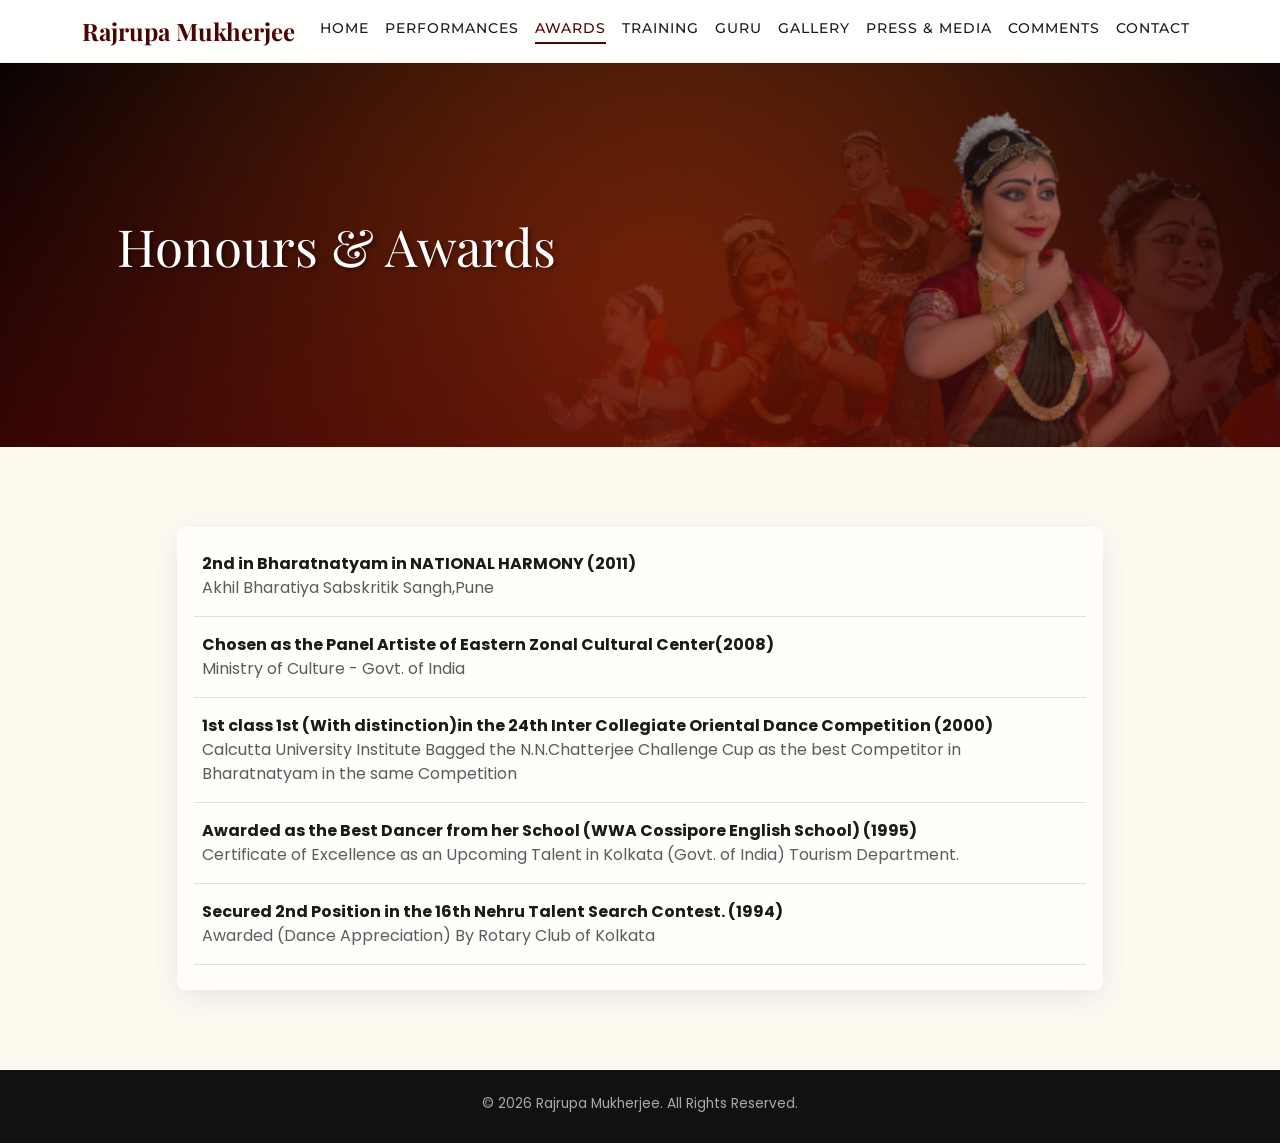
==== awards.html @ b606af64 "Initial commit" ====
<!DOCTYPE html>
<html lang="en">

<head>
    <meta charset="UTF-8">
    <meta name="viewport" content="width=device-width, initial-scale=1.0">
    <title>Awards & Recognitions | Rajrupa Mukherjee</title>

    <meta name="description" content="Awards and recognitions received by Rajrupa Mukherjee.">

    <!-- Fonts -->
    <link rel="preconnect" href="https://fonts.googleapis.com">
    <link rel="preconnect" href="https://fonts.gstatic.com" crossorigin>
    <link
        href="https://fonts.googleapis.com/css2?family=Playfair+Display:wght@400;700&family=Montserrat:wght@300;400;500;600&family=Poppins:wght@300;400;600&display=swap"
        rel="stylesheet">

    <!-- Bootstrap CSS -->
    <link href="https://cdn.jsdelivr.net/npm/bootstrap@5.3.0/dist/css/bootstrap.min.css" rel="stylesheet">
    <!-- Font Awesome -->
    <link rel="stylesheet" href="https://cdnjs.cloudflare.com/ajax/libs/font-awesome/6.0.0/css/all.min.css">
    <!-- Custom CSS -->
    <link rel="stylesheet" href="css/modern.css">

    <link rel="icon" type="image/x-icon" href="favicon.ico">
    <style>
        .award-card {
            transition: transform 0.3s;
            height: 100%;
        }

        .award-card:hover {
            transform: translateY(-5px);
        }

        .year-badge {
            background: var(--accent-color);
            color: white;
            padding: 5px 15px;
            border-radius: 20px;
            font-size: 0.9rem;
            display: inline-block;
            margin-bottom: 10px;
        }
    </style>
</head>

<body>

    <!-- Navigation -->
    <nav class="navbar navbar-expand-lg fixed-top glass-header" id="mainNavbar">
        <div class="container">
            <a class="navbar-brand" href="index.html">Rajrupa Mukherjee</a>
            <button class="navbar-toggler border-0" type="button" data-bs-toggle="collapse"
                data-bs-target="#navbarContent">
                <span class="navbar-toggler-icon"></span>
            </button>
            <div class="collapse navbar-collapse" id="navbarContent">
                <ul class="navbar-nav ms-auto mb-2 mb-lg-0">
                    <li class="nav-item"><a class="nav-link" href="index.html">Home</a></li>
                    <li class="nav-item"><a class="nav-link" href="performances.html">Performances</a></li>
                    <li class="nav-item"><a class="nav-link active" href="awards.html">Awards</a></li>
                    <li class="nav-item"><a class="nav-link" href="training.html">Training</a></li>
                    <li class="nav-item"><a class="nav-link" href="guru.html">Guru</a></li>
                    <li class="nav-item"><a class="nav-link" href="gallery.html">Gallery</a></li>
                    <li class="nav-item"><a class="nav-link" href="press.html">Press & Media</a></li>
                    <li class="nav-item"><a class="nav-link" href="review.html"> Comments</a></li>
                    <li class="nav-item"><a class="nav-link" href="contact.html">Contact</a></li>
                </ul>
            </div>
        </div>
    </nav>

    <header class="hero-section" id="heroSection">
        <img src="images/45.png" alt="Performance Journey" class="hero-img">
        <div class="hero-overlay"></div>
        <div class="hero-content">
            <h1 class="hero-title display-4">Honours & Awards</h1>
        </div>
    </header>

    <!-- Awards Section -->
    <section class="section-padding">
        <div class="container">

            <!-- Other Recognitions Table/List -->
            <div class="row justify-content-center">
                <div class="col-lg-10">
                    <div class="glass-panel p-4 rounded-3">
                        
                        <div class="row g-3">
                            <div class="col-md-12 border-bottom pb-3">
                                <strong>2nd in Bharatnatyam in NATIONAL HARMONY (2011)</strong><br>
                                <span class="text-muted">Akhil Bharatiya Sabskritik Sangh,Pune</span>
                            </div>
                            <div class="col-md-12 border-bottom pb-3">
                                <strong> Chosen as the Panel Artiste of Eastern Zonal Cultural Center(2008)</strong><br>
                                <span class="text-muted">Ministry of Culture - Govt. of India</span>
                            </div>
                            <div class="col-md-12 border-bottom pb-3">
                                <strong>1st class 1st (With distinction)in the 24th Inter Collegiate Oriental Dance Competition (2000)</strong><br>
                                <span class="text-muted">Calcutta University Institute</span>
                                <span class="text-muted">Bagged the N.N.Chatterjee Challenge Cup as the best Competitor in Bharatnatyam in the same Competition</span>
                            </div>
                            <div class="col-md-12 border-bottom pb-3">
                                <strong>Awarded as the Best Dancer from her School (WWA Cossipore English School) (1995)</strong><br>
                                <span class="text-muted">Certificate of Excellence as an Upcoming Talent in Kolkata (Govt. of India) Tourism Department.</span>
                            </div>
                            <div class="col-md-12 border-bottom pb-3">
                                <strong>Secured 2nd Position in the 16th Nehru Talent Search Contest. (1994)</strong><br>
                                <span class="text-muted">Awarded (Dance Appreciation) By Rotary Club of Kolkata</span>
                            </div>
                        </div>
                    </div>
                </div>
            </div>

        </div>
    </section>

    <!-- Footer -->
    <footer class="footer">
        <div class="container text-center">
            <p class="mb-1">&copy; 2026 Rajrupa Mukherjee. All Rights Reserved.</p>
        </div>
    </footer>

    <!-- Bootstrap Bundle -->
    <script src="https://cdn.jsdelivr.net/npm/bootstrap@5.3.0/dist/js/bootstrap.bundle.min.js"></script>
    <script>
        const navbar = document.getElementById('mainNavbar');
        const hero   = document.getElementById('heroSection');

        function adjustHero() {
            hero.style.marginTop = navbar.offsetHeight + 'px';
        }

        // Run after full page load so fonts have final rendered height
        window.addEventListener('load', adjustHero);
        // Also run immediately as fallback
        adjustHero();

        // Run on every resize (handles orientation change, zoom, etc.)
        window.addEventListener('resize', adjustHero);

        // Run when mobile menu opens/closes (navbar grows taller)
        document.getElementById('navbarContent').addEventListener('shown.bs.collapse',  adjustHero);
        document.getElementById('navbarContent').addEventListener('hidden.bs.collapse', adjustHero);

        // Navbar styling on scroll
        window.addEventListener('scroll', function () {
            if (window.scrollY > 50) {
                navbar.classList.add('shadow-sm');
                navbar.style.background = 'rgba(255, 255, 255, 0.95)';
            } else {
                navbar.classList.remove('shadow-sm');
                navbar.style.background = 'rgba(255, 255, 255, 0.85)';
            }
        });
    </script>
</body>

</html>
---- css/modern.css ----
:root {
            --primary-color: #4a0404;
            --accent-color: #d4af37;
            --text-dark: #1a1a1a;
            --text-light: #f8f9fa;
            --bg-light: #fffaf0;
            --glass-bg: rgba(255, 255, 255, 0.1);
            --glass-border: rgba(255, 255, 255, 0.2);
            --transition-speed: 0.3s;
            
            /* Navbar height — JS updates this at runtime so the hero
            can subtract it from the viewport height and fill the rest. */
            --nav-h: 0px;
        }
            
        body {
            font-family: 'Poppins', 'Montserrat', sans-serif;
            color: var(--text-dark);
            background-color: var(--bg-light);
            overflow-x: hidden;
        }

        h1, h2, h3, h4, h5, h6 {
            font-family: 'Playfair Display', serif;
            font-weight: 700;
            color: var(--primary-color);
        }

        .glass-panel {
            background: rgba(255, 255, 255, 0.7);
            backdrop-filter: blur(10px);
            -webkit-backdrop-filter: blur(10px);
            border: 1px solid rgba(255, 255, 255, 0.3);
            box-shadow: 0 8px 32px 0 rgba(31, 38, 135, 0.1);
        }

        .glass-header {
            background: rgba(255, 255, 255, 0.85);
            color: #ffffff;
            border-bottom: 1px solid rgba(0, 0, 0, 0.05);
            transition: all var(--transition-speed) ease;
        }

        .navbar {
            padding: 0.5rem 1rem;
        }

        .navbar-brand {
            font-family: 'Playfair Display', serif;
            font-weight: 700;
            font-size: 1.5rem;
            color: var(--primary-color) !important;
        }

        .nav-link {
            font-family: 'Montserrat', sans-serif;
            font-weight: 500;
            font-size: 0.9rem;
            text-transform: uppercase;
            letter-spacing: 1px;
            color: var(--text-dark) !important;
            transition: color var(--transition-speed);
        }

        .nav-item {
            white-space: nowrap;
        }

        .nav-link:hover,
        .nav-link.active {
            color: var(--primary-color) !important;
            position: relative;
        }

        .nav-link::after {
            content: '';
            display: block;
            width: 0;
            height: 2px;
            background: var(--primary-color);
            transition: width var(--transition-speed);
            margin-top: 2px;
        }

        .nav-link:hover::after,
        .nav-link.active::after {
            width: 100%;
        }

        /* ═══════════════════════════════════════════════════════════════
        HERO SECTION (default — used by inner pages)
        - margin-top is set dynamically via JS to always match the
            navbar's actual rendered height at every screen size.
        ═══════════════════════════════════════════════════════════════ */

        .hero-section {
            position: relative;
            width: 100%;
            overflow: hidden;
            display: block;
            font-size: 0;
            line-height: 0;
            color: white;
            /* JS will set margin-top dynamically */
            margin-top: 0;
            transition: margin-top 0.2s ease;
        }

        .hero-img {
            display: block;
            width: 100%;
            height: auto;
            max-width: 100%;
            vertical-align: top;
            margin: 0;
            padding: 0;
            position: relative;
            z-index: 0;
        }

        .hero-overlay {
            position: absolute;
            inset: 0;
            background: linear-gradient(
                rgba(0, 0, 0, 0.3),
                rgba(74, 4, 4, 0.6)
            );
            z-index: 1;
        }

        .hero-content {
            position: absolute;
            top: 50%;
            left: 50%;
            transform: translate(-50%, -50%);
            z-index: 2;
            width: 100%;
            max-width: 1200px;
            padding-left: clamp(1rem, 6vw, 8rem);
            padding-right: clamp(1rem, 3vw, 2rem);
            font-size: 1rem;
            line-height: 1.4;
            text-align: left;
        }

        .hero-title {
            font-size: clamp(1.4rem, 4vw, 4rem);
            line-height: 1.2;
            margin-bottom: 1rem;
            color: white;
            text-shadow: 2px 2px 4px rgba(0, 0, 0, 0.5);
            word-break: break-word;
            animation: fadeInDown 1s ease-out;
        }

        .hero-subtitle {
            font-family: 'Montserrat', sans-serif;
            font-size: clamp(0.9rem, 2vw, 1.5rem);
            font-weight: 300;
            margin-bottom: 2rem;
            color: white;
            text-shadow: 1px 1px 2px rgba(0, 0, 0, 0.5);
            animation: fadeInUp 1s ease-out 0.3s backwards;
        }

        /* ═══════════════════════════════════════════════════════════════
        HOME HERO — FULLSCREEN
        - Fills viewport height minus the navbar height (--nav-h, JS-set).
        - Uses 100dvh so mobile browsers (address-bar resize) behave well,
            with 100vh as a fallback for older browsers.
        - Image covers the entire area on every screen size.
        ═══════════════════════════════════════════════════════════════ */

        .hero-section.home {
            text-align: center;
            /* Fallback for browsers without dvh */
            height: calc(100vh - var(--nav-h, 0px));
            min-height: calc(100vh - var(--nav-h, 0px));
            /* Modern dynamic viewport unit */
            height: calc(100dvh - var(--nav-h, 0px));
            min-height: calc(100dvh - var(--nav-h, 0px));
        }

        .hero-section.home .hero-img {
            position: absolute;
            inset: 0;
            width: 100%;
            height: 100%;
            object-fit: cover;
            object-position: center center;
        }

        .hero-section.home .hero-content {
            /* Override default offset positioning: center across the whole area */
            top: 0;
            left: 0;
            transform: none;
            width: 100%;
            height: 100%;
            max-width: none;
            display: flex;
            flex-direction: column;
            align-items: center;
            justify-content: center;
            text-align: center;
            padding-left: 1rem;
            padding-right: 1rem;
        }

        /* ── Buttons ───────────────────────────────── */
        .btn-custom {
            background-color: var(--accent-color);
            color: #fff;
            border: none;
            padding: 10px 30px;
            border-radius: 50px;
            font-weight: 600;
            text-transform: uppercase;
            letter-spacing: 1px;
            transition: transform var(--transition-speed), box-shadow var(--transition-speed);
        }

        .btn-custom:hover {
            transform: translateY(-2px);
            box-shadow: 0 10px 20px rgba(0, 0, 0, 0.2);
            background-color: #c5a028;
            color: white;
        }

        /* ── Sections ──────────────────────────────── */
        .section-padding {
            padding: 80px 0;
        }

        /* ── About ─────────────────────────────────── */
        .about-img-container {
            position: relative;
            overflow: hidden;
            border-radius: 15px;
            box-shadow: 0 20px 40px rgba(0, 0, 0, 0.15);
        }

        .about-img {
            width: 100%;
            height: auto;
            transition: transform 0.5s ease;
        }

        .about-img-container:hover .about-img {
            transform: scale(1.03);
        }

        /* ── Cards ─────────────────────────────────── */
        .contact-card {
            background: white;
            border-radius: 15px;
            padding: 2rem;
            box-shadow: 0 10px 30px rgba(0, 0, 0, 0.05);
            transition: transform var(--transition-speed);
            border: 1px solid rgba(0, 0, 0, 0.05);
        }

        .contact-card:hover {
            transform: translateY(-5px);
            box-shadow: 0 15px 35px rgba(0, 0, 0, 0.1);
        }

        .contact-icon {
            font-size: 2rem;
            color: var(--primary-color);
            margin-bottom: 1rem;
        }

        /* ── Footer ────────────────────────────────── */
        .footer {
            background: #111;
            color: #aaa;
            padding: 1.5rem 0;
            font-size: 0.85rem;
        }

        .footer a {
            color: var(--accent-color);
            text-decoration: none;
        }

        .footer a:hover {
            color: white;
        }

        /* ── Responsive Navbar ─────────────────────── */
        @media (max-width: 991.98px) {
            .navbar-brand {
                font-size: 1.1rem;
            }
            .navbar {
                padding: 0.4rem 0.75rem;
            }
        }

        @media (max-width: 400px) {
            .navbar-brand {
                font-size: 0.95rem;
            }
        }

        /* ── Animations ────────────────────────────── */
        @keyframes fadeInDown {
            from { opacity: 0; transform: translateY(-30px); }
            to   { opacity: 1; transform: translateY(0); }
        }

        @keyframes fadeInUp {
            from { opacity: 0; transform: translateY(30px); }
            to   { opacity: 1; transform: translateY(0); }
        }
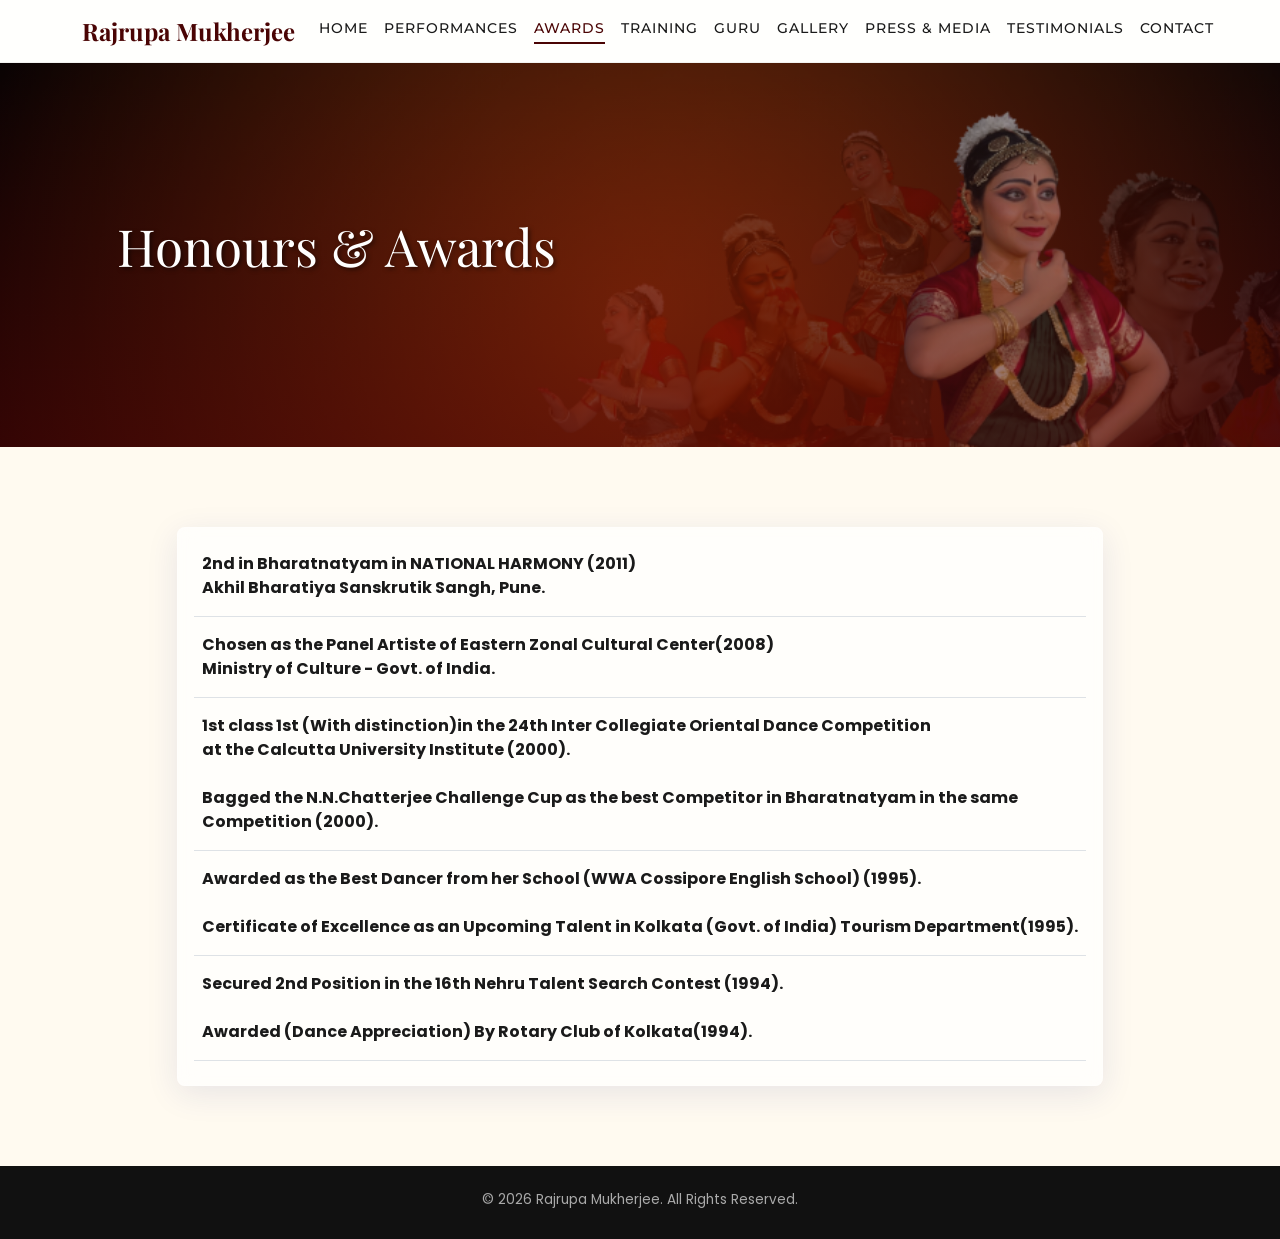
==== commit 946fa066: "Update awards and recognition details in awards.html final updates" ====
--- a/awards.html
+++ b/awards.html
@@ -4,7 +4,7 @@
 <head>
     <meta charset="UTF-8">
     <meta name="viewport" content="width=device-width, initial-scale=1.0">
-    <title>Awards & Recognitions | Rajrupa Mukherjee</title>
+    <title>Awards | Rajrupa Mukherjee</title>
 
     <meta name="description" content="Awards and recognitions received by Rajrupa Mukherjee.">
 
@@ -64,7 +64,7 @@
                     <li class="nav-item"><a class="nav-link" href="guru.html">Guru</a></li>
                     <li class="nav-item"><a class="nav-link" href="gallery.html">Gallery</a></li>
                     <li class="nav-item"><a class="nav-link" href="press.html">Press & Media</a></li>
-                    <li class="nav-item"><a class="nav-link" href="review.html"> Comments</a></li>
+                    <li class="nav-item"><a class="nav-link" href="review.html"> Testimonials</a></li>
                     <li class="nav-item"><a class="nav-link" href="contact.html">Contact</a></li>
                 </ul>
             </div>
@@ -91,24 +91,26 @@
                         <div class="row g-3">
                             <div class="col-md-12 border-bottom pb-3">
                                 <strong>2nd in Bharatnatyam in NATIONAL HARMONY (2011)</strong><br>
-                                <span class="text-muted">Akhil Bharatiya Sabskritik Sangh,Pune</span>
+                                <strong>Akhil Bharatiya Sanskrutik Sangh, Pune.</strong>
                             </div>
                             <div class="col-md-12 border-bottom pb-3">
                                 <strong> Chosen as the Panel Artiste of Eastern Zonal Cultural Center(2008)</strong><br>
-                                <span class="text-muted">Ministry of Culture - Govt. of India</span>
+                                <strong >Ministry of Culture - Govt. of India.</strong>
                             </div>
                             <div class="col-md-12 border-bottom pb-3">
-                                <strong>1st class 1st (With distinction)in the 24th Inter Collegiate Oriental Dance Competition (2000)</strong><br>
-                                <span class="text-muted">Calcutta University Institute</span>
-                                <span class="text-muted">Bagged the N.N.Chatterjee Challenge Cup as the best Competitor in Bharatnatyam in the same Competition</span>
+                                <strong>1st class 1st (With distinction)in the 24th Inter Collegiate Oriental Dance Competition</strong><br>
+                                <strong>at the Calcutta University Institute (2000).</strong>
+                                <br><br>
+                                <strong>Bagged the N.N.Chatterjee Challenge Cup as the best Competitor in Bharatnatyam in the same Competition (2000).</strong>
                             </div>
                             <div class="col-md-12 border-bottom pb-3">
-                                <strong>Awarded as the Best Dancer from her School (WWA Cossipore English School) (1995)</strong><br>
-                                <span class="text-muted">Certificate of Excellence as an Upcoming Talent in Kolkata (Govt. of India) Tourism Department.</span>
+                                <strong>Awarded as the Best Dancer from her School (WWA Cossipore English School) (1995).</strong><br>
+                                <br>
+                                <strong>Certificate of Excellence as an Upcoming Talent in Kolkata (Govt. of India) Tourism Department(1995).</strong>
                             </div>
                             <div class="col-md-12 border-bottom pb-3">
-                                <strong>Secured 2nd Position in the 16th Nehru Talent Search Contest. (1994)</strong><br>
-                                <span class="text-muted">Awarded (Dance Appreciation) By Rotary Club of Kolkata</span>
+                                <strong>Secured 2nd Position in the 16th Nehru Talent Search Contest (1994).</strong><br><br>
+                                <strong>Awarded (Dance Appreciation) By Rotary Club of Kolkata(1994).</strong>
                             </div>
                         </div>
                     </div>
@@ -160,4 +162,4 @@
     </script>
 </body>
 
-</html>+</html>
